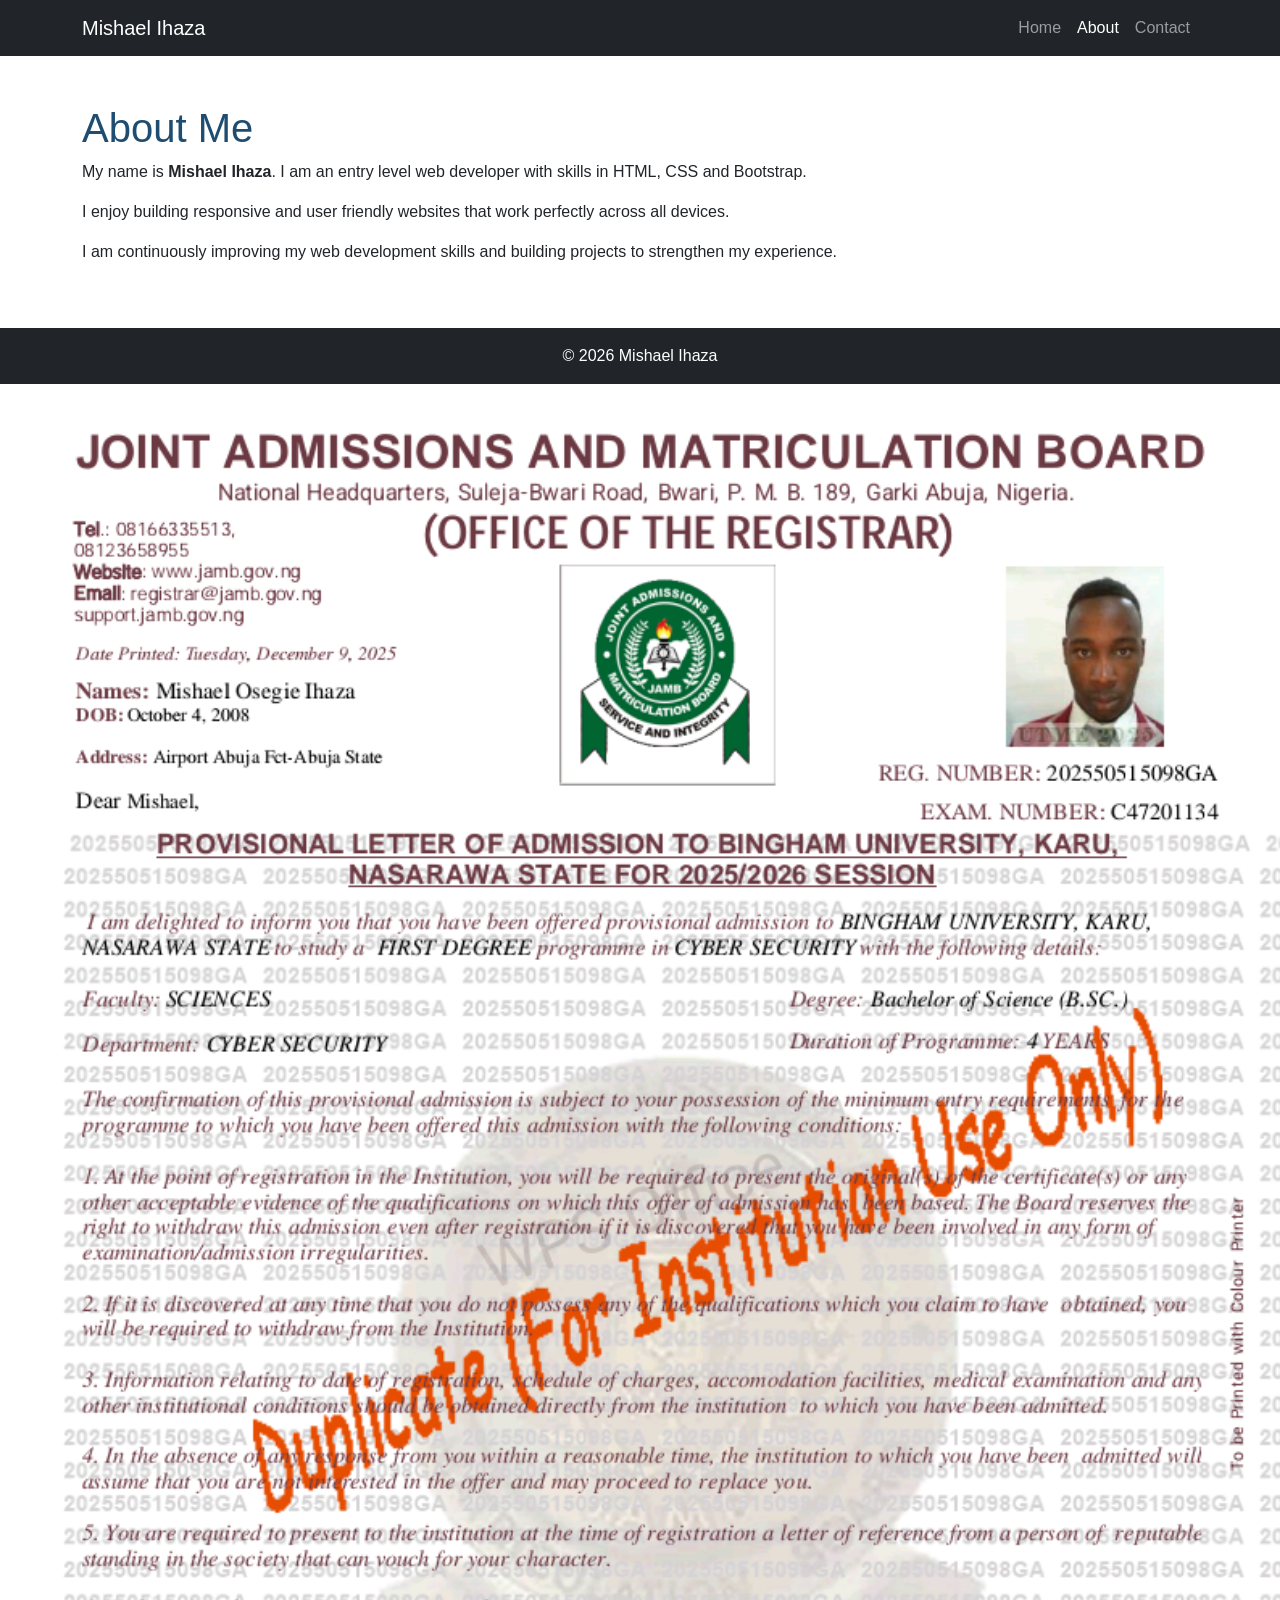
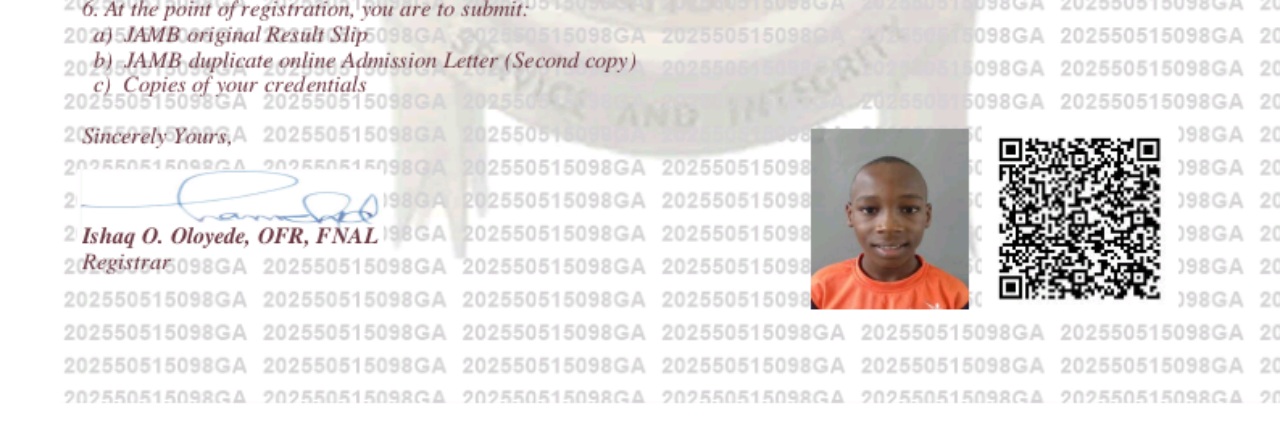
==== about.html @ 4ea1c3b9 "First commit" ====
<!DOCTYPE html>
<html lang="en">

<head>

<meta charset="UTF-8">
<meta name="viewport" content="width=device-width, initial-scale=1.0">

<title>About | Mishael Ihaza</title>

<link href="https://cdn.jsdelivr.net/npm/bootstrap@5.3.2/dist/css/bootstrap.min.css" rel="stylesheet">

<link rel="stylesheet" href="css/style.css">

</head>

<body>

<nav class="navbar navbar-expand-lg navbar-dark bg-dark">
<div class="container">

<a class="navbar-brand" href="index.html">Mishael Ihaza</a>

<button class="navbar-toggler" type="button" data-bs-toggle="collapse" data-bs-target="#navbarNav">
<span class="navbar-toggler-icon"></span>
</button>

<div class="collapse navbar-collapse" id="navbarNav">

<ul class="navbar-nav ms-auto">

<li class="nav-item">
<a class="nav-link" href="index.html">Home</a>
</li>

<li class="nav-item">
<a class="nav-link active" href="about.html">About</a>
</li>

<li class="nav-item">
<a class="nav-link" href="contact.html">Contact</a>
</li>

</ul>

</div>
</div>
</nav>

<!-- About Section -->
<section class="container my-5">

<h1>About Me</h1>

<p>
My name is <b>Mishael Ihaza</b>. I am an entry level web developer with
skills in HTML, CSS and Bootstrap.
</p>

<p>
I enjoy building responsive and user friendly websites that work
perfectly across all devices.
</p>

<p>
I am continuously improving my web development skills and building
projects to strengthen my experience.
</p>

</section>

<!-- Footer -->
<footer class="bg-dark text-white text-center p-3">

&copy; 2026 Mishael Ihaza

</footer>

<script src="https://cdn.jsdelivr.net/npm/bootstrap@5.3.2/dist/js/bootstrap.bundle.min.js"></script>

<script src="js/script.js"></script>


<img src="images/share_pdf_exportpage2.png"
 alt="Profile picture"
class="profile-pic">
</body>
</html>
---- css/style.css ----
body{
padding-top:70px;
font-family:Arial, Helvetica, sans-serif;
margin-top: 0px;
padding: 0px;
}

.hero{
position:relative;
height:90vh;
overflow:hidden;

}

.hero-img{
height:90vh;
object-fit:cover;
}

.hero-text{
position:absolute;
top:50%;
left:50%;
transform:translate(-50%,-50%);
text-align:center;
color:rgb(20, 20, 20);
background:rgba(153, 145, 145, 0.5);
padding:30px;
border-radius:10px;
}

.card{
transition:0.3s;
}

.card:hover{
transform:scale(1.05);
}
.skills{
    background-color:rgb(84, 95, 117);
    padding: 7px;;
   border-radius: 15px;
}

html, body {
    height: 100%;
    margin: 0;
}

body {
    min-height: 100vh;
    display: flex;
    flex-direction: column;
}

main{
    flex: 1;
}

footer {
    margin-top: auto;
}

 h1{
    color: #1e4d71;
}

.profie-pic{
    width: 150px;
    height: 150px;
    border-radius: 50%;
    object-fit: cover;
    border: 3px solid #333;
}
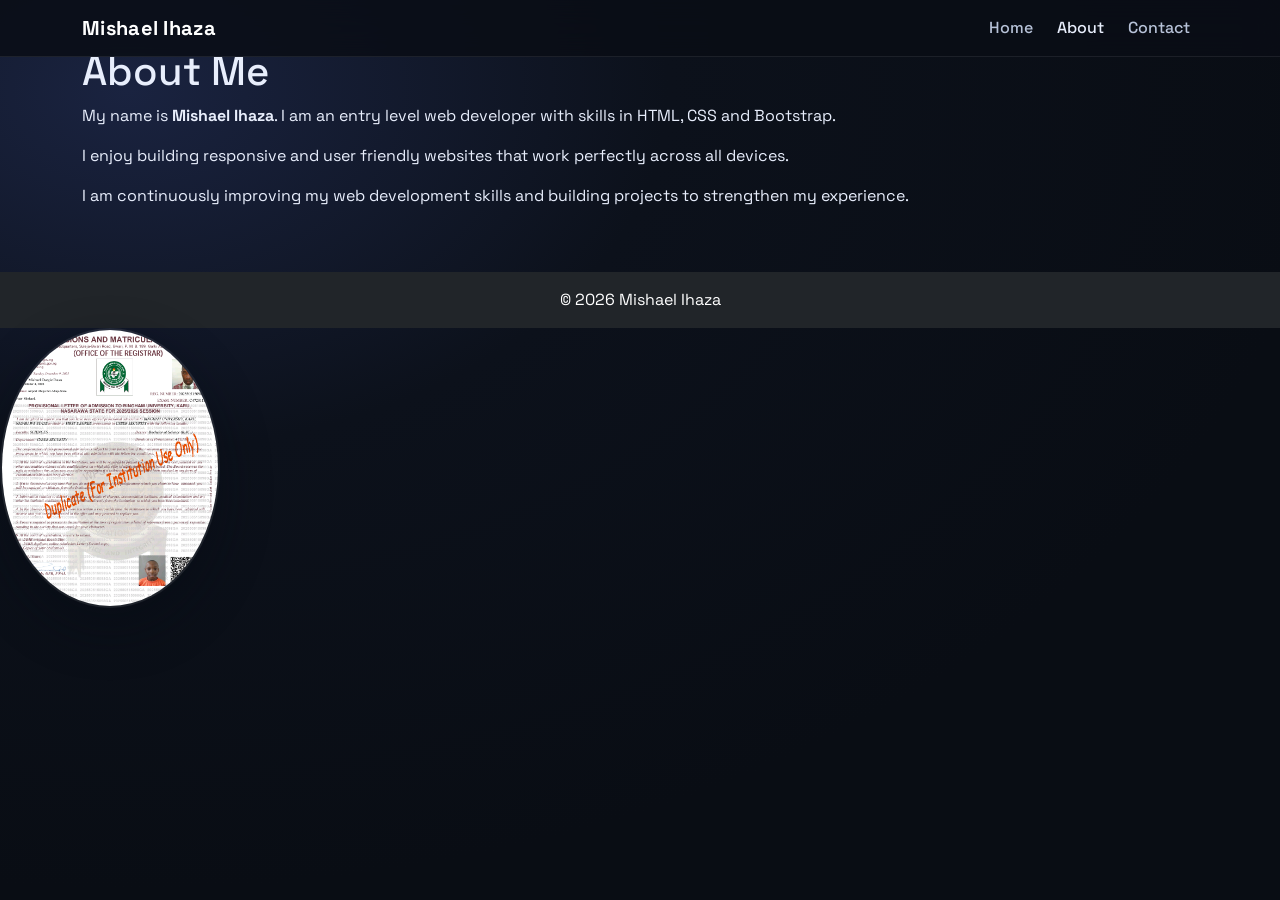
==== commit 284a30ed: "feat: Integrate external font and icon libraries" ====
--- a/about.html
+++ b/about.html
@@ -9,14 +9,17 @@
 <title>About | Mishael Ihaza</title>
 
 <link href="https://cdn.jsdelivr.net/npm/bootstrap@5.3.2/dist/css/bootstrap.min.css" rel="stylesheet">
-
+<link rel="preconnect" href="https://fonts.googleapis.com">
+<link rel="preconnect" href="https://fonts.gstatic.com" crossorigin>
+<link href="https://fonts.googleapis.com/css2?family=Space+Grotesk:wght@300;400;500;600;700&display=swap" rel="stylesheet">
+<link rel="stylesheet" href="https://cdn.jsdelivr.net/npm/bootstrap-icons@1.11.3/font/bootstrap-icons.min.css">
 <link rel="stylesheet" href="css/style.css">
 
 </head>
 
 <body>
 
-<nav class="navbar navbar-expand-lg navbar-dark bg-dark">
+<nav class="navbar navbar-expand-lg navbar-dark fixed-top site-nav">
 <div class="container">
 
 <a class="navbar-brand" href="index.html">Mishael Ihaza</a>
--- a/css/style.css
+++ b/css/style.css
@@ -1,74 +1,400 @@
-body{
-padding-top:70px;
-font-family:Arial, Helvetica, sans-serif;
-margin-top: 0px;
-padding: 0px;
-}
-
-.hero{
-position:relative;
-height:90vh;
-overflow:hidden;
-
-}
-
-.hero-img{
-height:90vh;
-object-fit:cover;
-}
-
-.hero-text{
-position:absolute;
-top:50%;
-left:50%;
-transform:translate(-50%,-50%);
-text-align:center;
-color:rgb(20, 20, 20);
-background:rgba(153, 145, 145, 0.5);
-padding:30px;
-border-radius:10px;
-}
-
-.card{
-transition:0.3s;
-}
-
-.card:hover{
-transform:scale(1.05);
-}
-.skills{
-    background-color:rgb(84, 95, 117);
-    padding: 7px;;
-   border-radius: 15px;
+:root {
+    --bg: #0c111b;
+    --bg-soft: #131a2a;
+    --text: #e8eefc;
+    --muted: #b7c2d8;
+    --accent: #4fd1c5;
+    --accent-2: #7aa2ff;
+    --card: rgba(19, 26, 42, 0.78);
+    --stroke: rgba(255, 255, 255, 0.08);
+    --shadow: 0 20px 50px rgba(7, 11, 20, 0.45);
+}
+
+* {
+    box-sizing: border-box;
 }
 
 html, body {
     height: 100%;
     margin: 0;
+}
+
+html {
+    scroll-behavior: smooth;
 }
 
 body {
     min-height: 100vh;
     display: flex;
     flex-direction: column;
-}
-
-main{
+    font-family: "Space Grotesk", sans-serif;
+    background: radial-gradient(1200px 800px at 10% 10%, #1a2340 0%, #0c111b 45%, #090d14 100%);
+    color: var(--text);
+    padding-top: 0;
+}
+
+main {
     flex: 1;
 }
 
-footer {
-    margin-top: auto;
-}
-
- h1{
-    color: #1e4d71;
-}
-
-.profie-pic{
-    width: 150px;
-    height: 150px;
+.page {
+    position: relative;
+    padding-top: 72px;
+}
+
+.page-home {
+    padding-top: 0;
+}
+
+.site-nav {
+    background: rgba(10, 14, 22, 0.85);
+    backdrop-filter: blur(14px);
+    border-bottom: 1px solid var(--stroke);
+}
+
+.navbar-brand {
+    font-weight: 700;
+    letter-spacing: 0.3px;
+}
+
+.navbar .nav-link {
+    color: var(--muted);
+    font-weight: 500;
+    margin-left: 0.5rem;
+    transition: color 0.2s ease;
+}
+
+.navbar .nav-link:hover,
+.navbar .nav-link.active {
+    color: var(--text);
+}
+
+.nav-icon {
+    margin-right: 8px;
+    font-size: 1rem;
+}
+
+.hero {
+    position: relative;
+    height: 86vh;
+    min-height: 520px;
+    overflow: hidden;
+    border-bottom: 1px solid var(--stroke);
+}
+
+.hero::after {
+    content: "";
+    position: absolute;
+    inset: 0;
+    background: linear-gradient(135deg, rgba(12, 17, 27, 0.1) 0%, rgba(12, 17, 27, 0.55) 55%, rgba(12, 17, 27, 0.9) 100%);
+    z-index: 1;
+}
+
+.hero-img {
+    height: 86vh;
+    min-height: 520px;
+    object-fit: cover;
+    filter: saturate(1.1) contrast(1.05);
+}
+
+.hero #heroCarousel,
+.hero .carousel-inner,
+.hero .carousel-item,
+.hero-img {
+    border-bottom-left-radius: 28px;
+    border-bottom-right-radius: 28px;
+}
+
+.hero-text {
+    position: absolute;
+    top: 50%;
+    left: 50%;
+    transform: translate(-50%, -50%);
+    text-align: center;
+    color: var(--text);
+    background: rgba(13, 18, 30, 0.7);
+    padding: 36px 38px;
+    border-radius: 18px;
+    border: 1px solid var(--stroke);
+    box-shadow: var(--shadow);
+    z-index: 2;
+    max-width: 540px;
+}
+
+.hero-eyebrow {
+    text-transform: uppercase;
+    letter-spacing: 3px;
+    font-size: 0.75rem;
+    color: var(--accent);
+    margin-bottom: 0.75rem;
+}
+
+.hero h1 {
+    font-size: clamp(2.3rem, 4vw, 3.4rem);
+    margin-bottom: 0.5rem;
+}
+
+.hero h3 {
+    color: var(--muted);
+    font-size: clamp(1.1rem, 2vw, 1.4rem);
+    margin-bottom: 1.5rem;
+}
+
+.hero-actions {
+    display: flex;
+    justify-content: center;
+    flex-wrap: wrap;
+    gap: 12px;
+}
+
+.hero-actions .btn {
+    padding: 0.75rem 1.75rem;
+    border-radius: 999px;
+    font-weight: 600;
+    transition: transform 0.2s ease, box-shadow 0.2s ease;
+}
+
+.btn-primary {
+    background: linear-gradient(135deg, var(--accent), var(--accent-2));
+    border: none;
+    color: #071017;
+    box-shadow: 0 10px 30px rgba(79, 209, 197, 0.35);
+}
+
+.btn-primary:hover {
+    transform: translateY(-2px);
+    box-shadow: 0 16px 40px rgba(79, 209, 197, 0.4);
+}
+
+.btn-outline-light {
+    border-width: 1px;
+}
+
+.section {
+    padding: 1.5rem 0;
+}
+
+.section-head {
+    margin-bottom: 1.5rem;
+}
+
+.section-kicker {
+    text-transform: uppercase;
+    letter-spacing: 2px;
+    color: var(--accent);
+    font-size: 0.75rem;
+    margin-bottom: 0.4rem;
+}
+
+.section-title {
+    font-size: clamp(1.8rem, 3vw, 2.4rem);
+}
+
+.about-animate {
+    animation: fadeUp 0.9s ease both;
+}
+
+.reveal {
+    animation: fadeUp 0.85s ease both;
+}
+
+.delay-1 {
+    animation-delay: 0.12s;
+}
+
+@keyframes fadeUp {
+    from {
+        opacity: 0;
+        transform: translateY(16px);
+    }
+    to {
+        opacity: 1;
+        transform: translateY(0);
+    }
+}
+
+.skills {
+    background: var(--card);
+    padding: 24px;
+    border-radius: 18px;
+    border: 1px solid var(--stroke);
+    box-shadow: var(--shadow);
+}
+
+.progress {
+    height: 12px;
+    border-radius: 999px;
+    background: rgba(255, 255, 255, 0.08);
+    overflow: hidden;
+}
+
+.progress-bar {
+    font-weight: 600;
+}
+
+.project-card {
+    border: 1px solid var(--stroke);
+    background: var(--card);
+    border-radius: 18px;
+    overflow: hidden;
+    box-shadow: var(--shadow);
+    transition: transform 0.3s ease, box-shadow 0.3s ease;
+}
+
+.project-card:hover {
+    transform: translateY(-6px);
+    box-shadow: 0 24px 60px rgba(7, 11, 20, 0.5);
+}
+
+.project-card img {
+    height: 220px;
+    object-fit: cover;
+}
+
+.card-title {
+    color: var(--text);
+}
+
+.card-body p {
+    color: var(--muted);
+}
+
+.form-card {
+    background: var(--card);
+    border-radius: 18px;
+    padding: 28px;
+    border: 1px solid var(--stroke);
+    box-shadow: var(--shadow);
+}
+
+.form-control,
+textarea.form-control {
+    background: rgba(7, 11, 20, 0.5);
+    border: 1px solid rgba(255, 255, 255, 0.1);
+    color: var(--text);
+}
+
+.form-control:focus {
+    border-color: var(--accent);
+    box-shadow: 0 0 0 0.2rem rgba(79, 209, 197, 0.2);
+}
+
+.contact-note {
+    color: var(--muted);
+}
+
+.contact-info .section-title {
+    font-size: 1.6rem;
+}
+
+.contact-list {
+    display: grid;
+    gap: 14px;
+    margin-top: 18px;
+}
+
+.contact-label {
+    display: block;
+    font-size: 0.75rem;
+    letter-spacing: 1.5px;
+    text-transform: uppercase;
+    color: var(--accent);
+    margin-bottom: 6px;
+}
+
+.contact-link {
+    color: var(--text);
+    text-decoration: none;
+}
+
+.contact-link:hover {
+    color: var(--accent);
+}
+
+.contact-map iframe {
+    width: 100%;
+    height: 240px;
+    border: 0;
+    border-radius: 16px;
+}
+
+.about-description {
+    padding: 20px 24px;
+    margin-top: 8px;
+    background: rgba(12, 17, 27, 0.45);
+    border-radius: 16px;
+    border: 1px solid var(--stroke);
+}
+
+.about-description p:last-child {
+    margin-bottom: 0;
+}
+
+.profile-pic,
+.profie-pic {
+    width: 220px;
+    height: 280px;
     border-radius: 50%;
     object-fit: cover;
-    border: 3px solid #333;
-}
+    border: 2px solid var(--stroke);
+    box-shadow: var(--shadow);
+}
+
+.site-footer {
+    margin-top: auto;
+    background: rgba(10, 14, 22, 0.95);
+    color: var(--muted);
+    border-top: 1px solid var(--stroke);
+}
+
+.site-footer .footer-links {
+    display: flex;
+    justify-content: center;
+    gap: 16px;
+    margin-top: 10px;
+}
+
+.site-footer .footer-links a {
+    color: var(--muted);
+    font-size: 1.2rem;
+    transition: color 0.2s ease, transform 0.2s ease;
+}
+
+.site-footer .footer-links a:hover {
+    color: var(--accent);
+    transform: translateY(-2px);
+}
+
+@media (max-width: 768px) {
+    .page {
+        padding-top: 66px;
+    }
+
+    .hero {
+        height: 70vh;
+    }
+
+    .hero-img {
+        height: 70vh;
+    }
+
+    .hero-text {
+        padding: 28px;
+    }
+
+    .project-card img {
+        height: 180px;
+    }
+}
+
+@media (min-width: 768px) {
+    .hero {
+        height: 75vh;
+        min-height: 460px;
+    }
+
+    .hero-img {
+        height: 75vh;
+        min-height: 460px;
+    }
+}
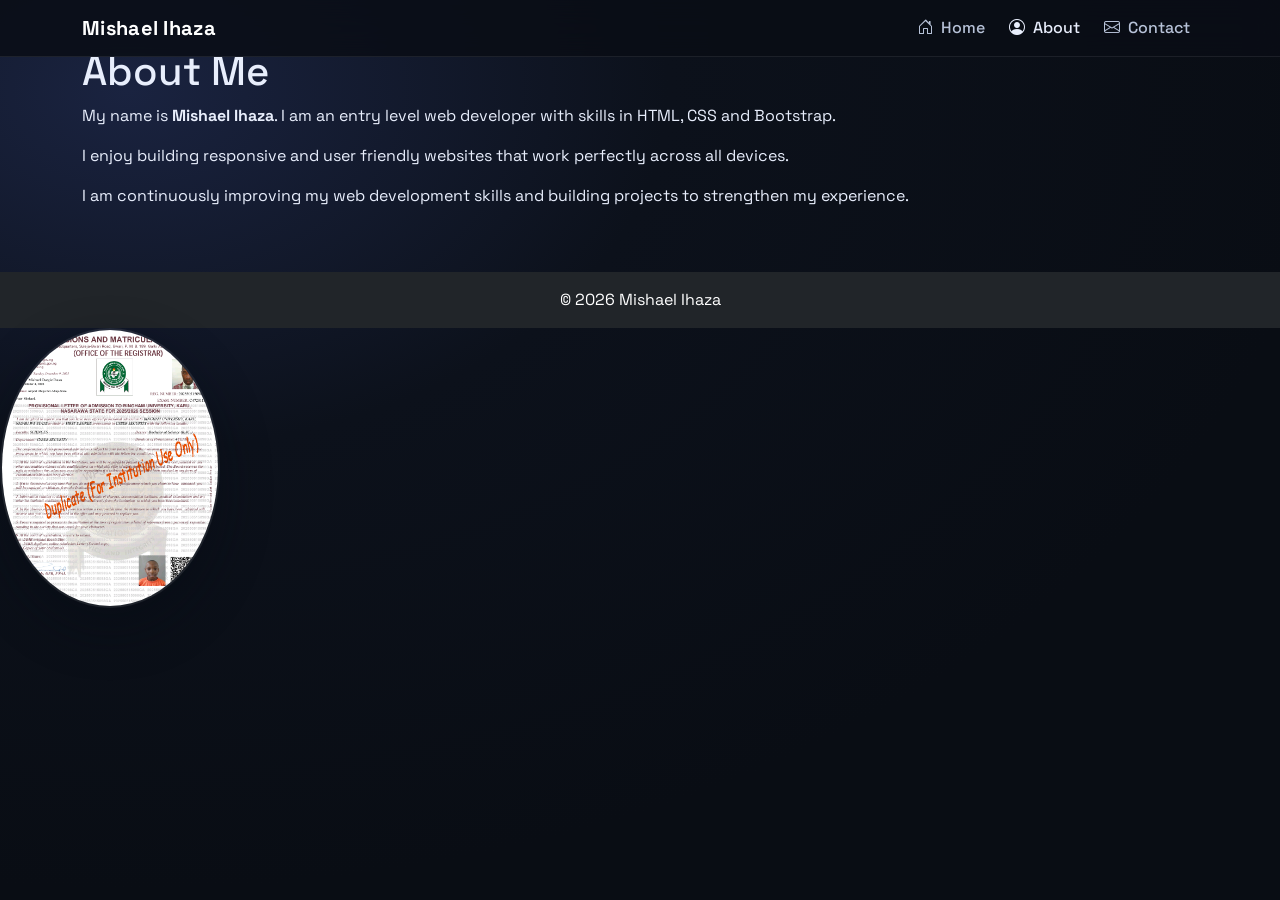
==== commit 1085cd3e: "refactor(nav): Standardize navbar structure and icons" ====
--- a/about.html
+++ b/about.html
@@ -33,15 +33,15 @@
 <ul class="navbar-nav ms-auto">
 
 <li class="nav-item">
-<a class="nav-link" href="index.html">Home</a>
+<a class="nav-link" href="index.html"><i class="bi bi-house-door nav-icon"></i>Home</a>
 </li>
 
 <li class="nav-item">
-<a class="nav-link active" href="about.html">About</a>
+<a class="nav-link active" href="about.html"><i class="bi bi-person-circle nav-icon"></i>About</a>
 </li>
 
 <li class="nav-item">
-<a class="nav-link" href="contact.html">Contact</a>
+<a class="nav-link" href="contact.html"><i class="bi bi-envelope nav-icon"></i>Contact</a>
 </li>
 
 </ul>
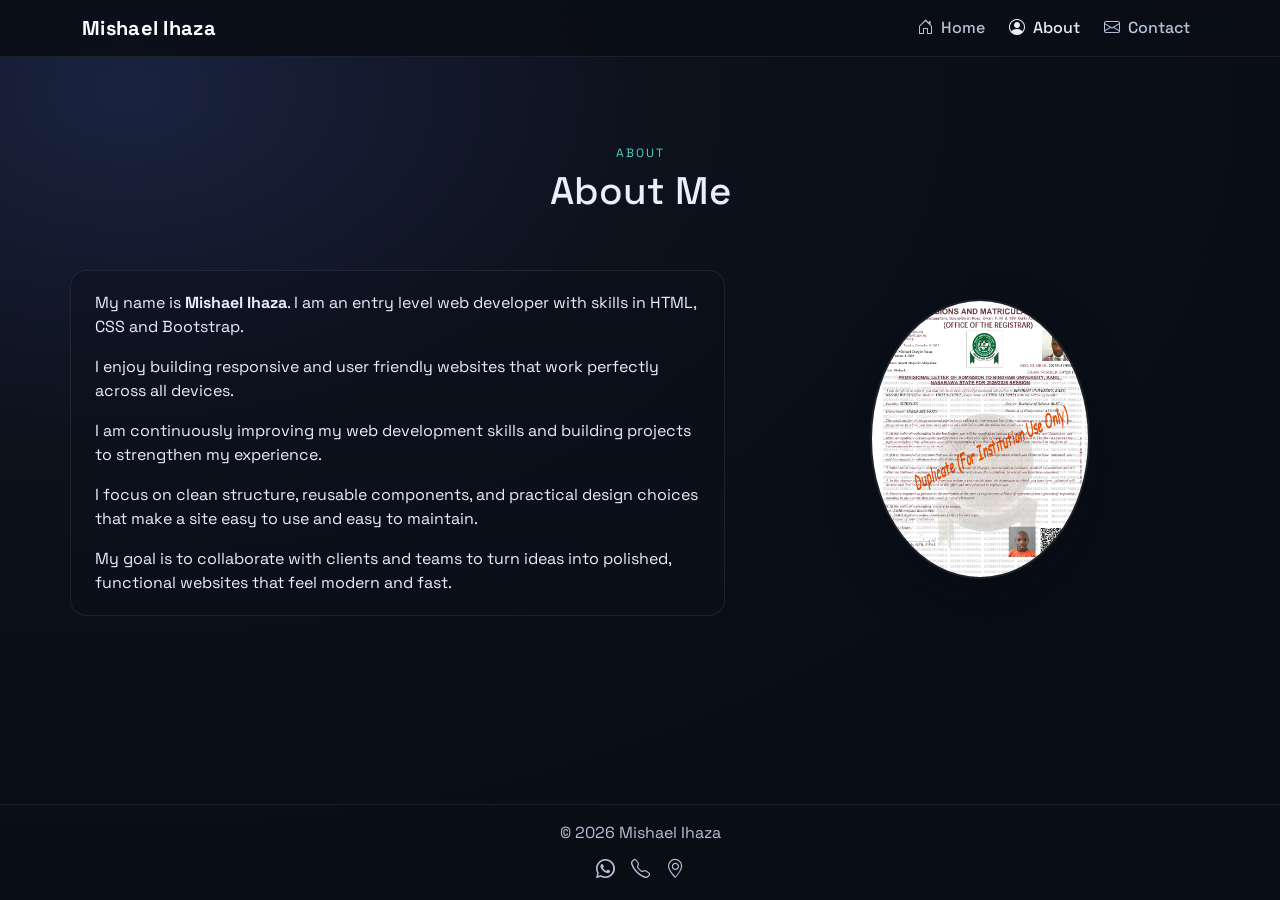
==== commit cdb90b4a: "feat(about): Redesign About page layout and profile details" ====
--- a/about.html
+++ b/about.html
@@ -51,43 +51,67 @@
 </nav>
 
 <!-- About Section -->
-<section class="container my-5">
+<main class="page">
+<section class="container my-5 section">
 
-<h1>About Me</h1>
+<div class="section-head text-center">
+    <p class="section-kicker">About</p>
+    <h1 class="section-title">About Me</h1>
+</div>
 
-<p>
-My name is <b>Mishael Ihaza</b>. I am an entry level web developer with
-skills in HTML, CSS and Bootstrap.
-</p>
+<div class="row align-items-center g-4 mt-2 about-animate">
+    <div class="col-md-5 text-center order-md-2">
+        <img src="images/share_pdf_exportpage2.png"
+        alt="Profile picture"
+        class="profile-pic">
+    </div>
+    <div class="col-md-7 order-md-1">
+        <div class="about-description">
+            <p>
+            My name is <b>Mishael Ihaza</b>. I am an entry level web developer with
+            skills in HTML, CSS and Bootstrap.
+            </p>
 
-<p>
-I enjoy building responsive and user friendly websites that work
-perfectly across all devices.
-</p>
+            <p>
+            I enjoy building responsive and user friendly websites that work
+            perfectly across all devices.
+            </p>
 
-<p>
-I am continuously improving my web development skills and building
-projects to strengthen my experience.
-</p>
+            <p>
+            I am continuously improving my web development skills and building
+            projects to strengthen my experience.
+            </p>
+
+            <p>
+            I focus on clean structure, reusable components, and practical design
+            choices that make a site easy to use and easy to maintain.
+            </p>
+
+            <p>
+            My goal is to collaborate with clients and teams to turn ideas into
+            polished, functional websites that feel modern and fast.
+            </p>
+        </div>
+    </div>
+</div>
 
 </section>
+</main>
 
 <!-- Footer -->
-<footer class="bg-dark text-white text-center p-3">
+<footer class="site-footer text-center p-3">
 
 &copy; 2026 Mishael Ihaza
+<div class="footer-links">
+    <a href="https://wa.me/2348058527928" aria-label="WhatsApp"><i class="bi bi-whatsapp"></i></a>
+    <a href="tel:+2348058527928" aria-label="Phone"><i class="bi bi-telephone"></i></a>
+    <a href="https://www.google.com/maps/search/?api=1&query=Sideview%20Estate%20Phase%202%20Off%20Airport%20Voice%20of%20Nigeria" aria-label="Address"><i class="bi bi-geo-alt"></i></a>
+</div>
 
 </footer>
 
 <script src="https://cdn.jsdelivr.net/npm/bootstrap@5.3.2/dist/js/bootstrap.bundle.min.js"></script>
 
 <script src="js/script.js"></script>
-
-
-<img src="images/share_pdf_exportpage2.png"
- alt="Profile picture"
-class="profile-pic">
 </body>
 </html>
-
-
